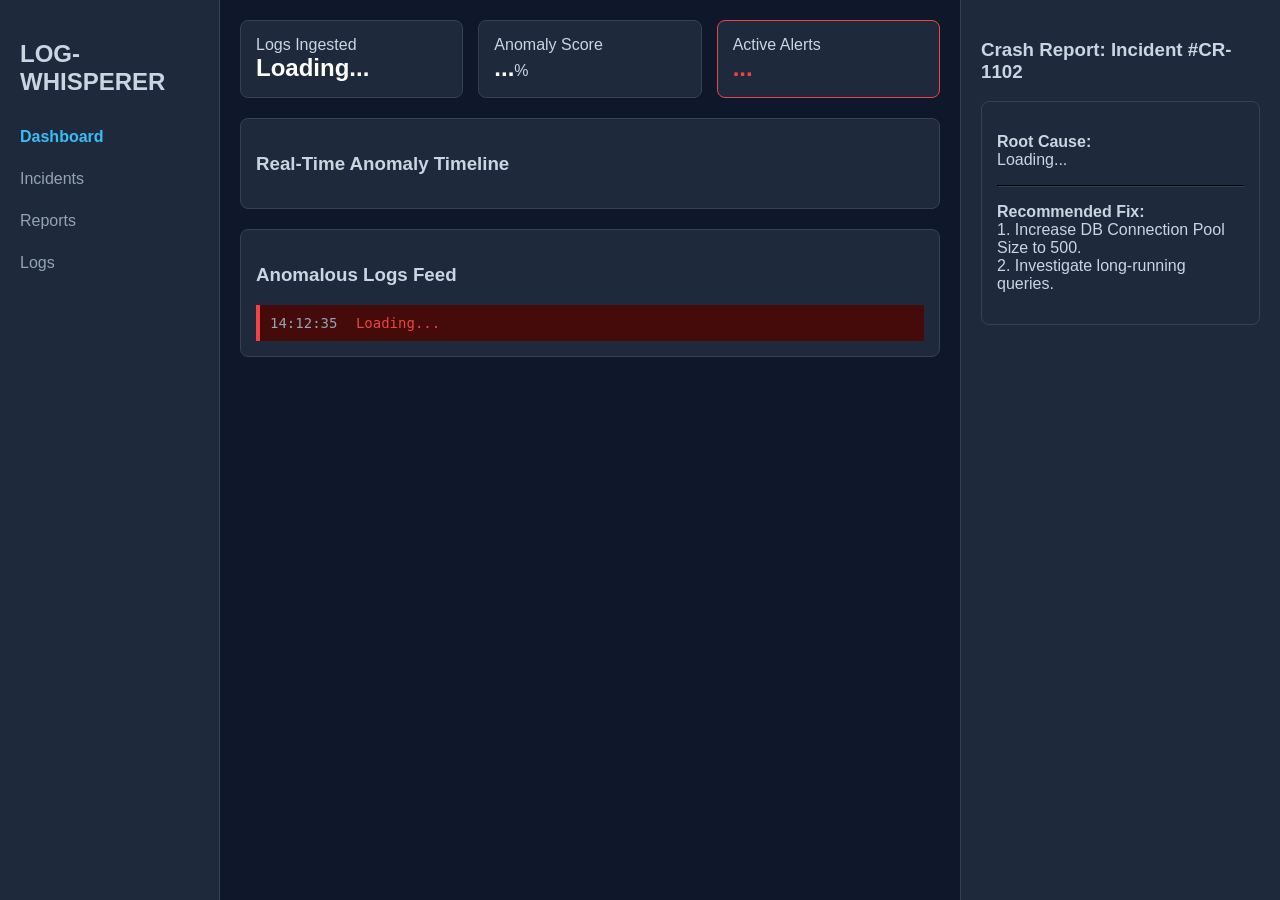
==== index.html @ 50fad415 "feat: changed the ui to get more information" ====
<!DOCTYPE html>
<html lang="en">
<head>
    <meta charset="UTF-8">
    <title>Log-Whisperer</title>
    <link rel="stylesheet" href="style.css">
    <script src="script.js"></script>
</head>
<body>
    <div class="container">
        
        <aside class="sidebar">
            <h2>LOG-WHISPERER</h2>
            <ul>
                <li class="active">Dashboard</li>
                <li>Incidents</li>
                <li>Reports</li>
                <li>Logs</li>
            </ul>
        </aside>

        <main class="main-content">
            <div class="top-cards">
                <div class="card">Logs Ingested<br><span id="ingested" class="big-text">Loading...</span></div>
                <div class="card">Anomaly Score<br><span id="score" class="big-text">...</span>%</div>
                <div class="card error-card">Active Alerts<br><span id="alerts" class="big-text error-text">...</span></div>
            </div>

            <div class="chart-container">
                <h3>Real-Time Anomaly Timeline</h3>
                <div id="anomalyChart"></div>
            </div>

            <div class="log-feed">
                <h3>Anomalous Logs Feed</h3>
                <div class="log-entry"><span class="timestamp">14:12:35</span> <span id="latest-log" class="error-text">Loading...</span></div>
            </div>
        </main>

        <aside class="right-panel">
            <h3>Crash Report: Incident #CR-1102</h3>
            <div class="crash-details">
                <p><strong>Root Cause:</strong> <br><span id="root-cause">Loading...</span></p>
                <hr>
                <p><strong>Recommended Fix:</strong><br>1. Increase DB Connection Pool Size to 500.<br>2. Investigate long-running queries.</p>
            </div>
        </aside>

    </div>
    <script src="{{ url_for('static', filename='script.js') }}"></script>
</body>
</html>
---- style.css ----
body {
    margin: 0;
    font-family: Arial, sans-serif;
    background-color: #0f172a; /* Deep dark blue/gray */
    color: #cbd5e1;
}

.container {
    display: grid;
    grid-template-columns: 220px 1fr 320px;
    height: 100vh;
}

.sidebar, .right-panel {
    background-color: #1e293b;
    padding: 20px;
    border-right: 1px solid #334155;
}

.right-panel {
    border-right: none;
    border-left: 1px solid #334155;
}

.main-content {
    padding: 20px;
    display: flex;
    flex-direction: column;
    gap: 20px;
}

.top-cards {
    display: grid;
    grid-template-columns: repeat(3, 1fr);
    gap: 15px;
}

.card, .chart-container, .log-feed, .crash-details {
    background-color: #1e293b;
    padding: 15px;
    border-radius: 8px;
    border: 1px solid #334155;
}

.big-text {
    font-size: 24px;
    font-weight: bold;
    color: white;
}

.error-card {
    border: 1px solid #ef4444;
}

.error-text {
    color: #ef4444;
}

ul {
    list-style: none;
    padding: 0;
}

ul li {
    padding: 12px 0;
    cursor: pointer;
    color: #94a3b8;
}

ul li.active {
    color: #38bdf8;
    font-weight: bold;
}

.log-entry {
    background-color: #450a0a; /* Dark red background */
    padding: 10px;
    border-left: 4px solid #ef4444;
    font-family: monospace;
    font-size: 14px;
}
.timestamp {
    color: #94a3b8;
    margin-right: 10px;
}

hr {
    border-color: #334155;
}
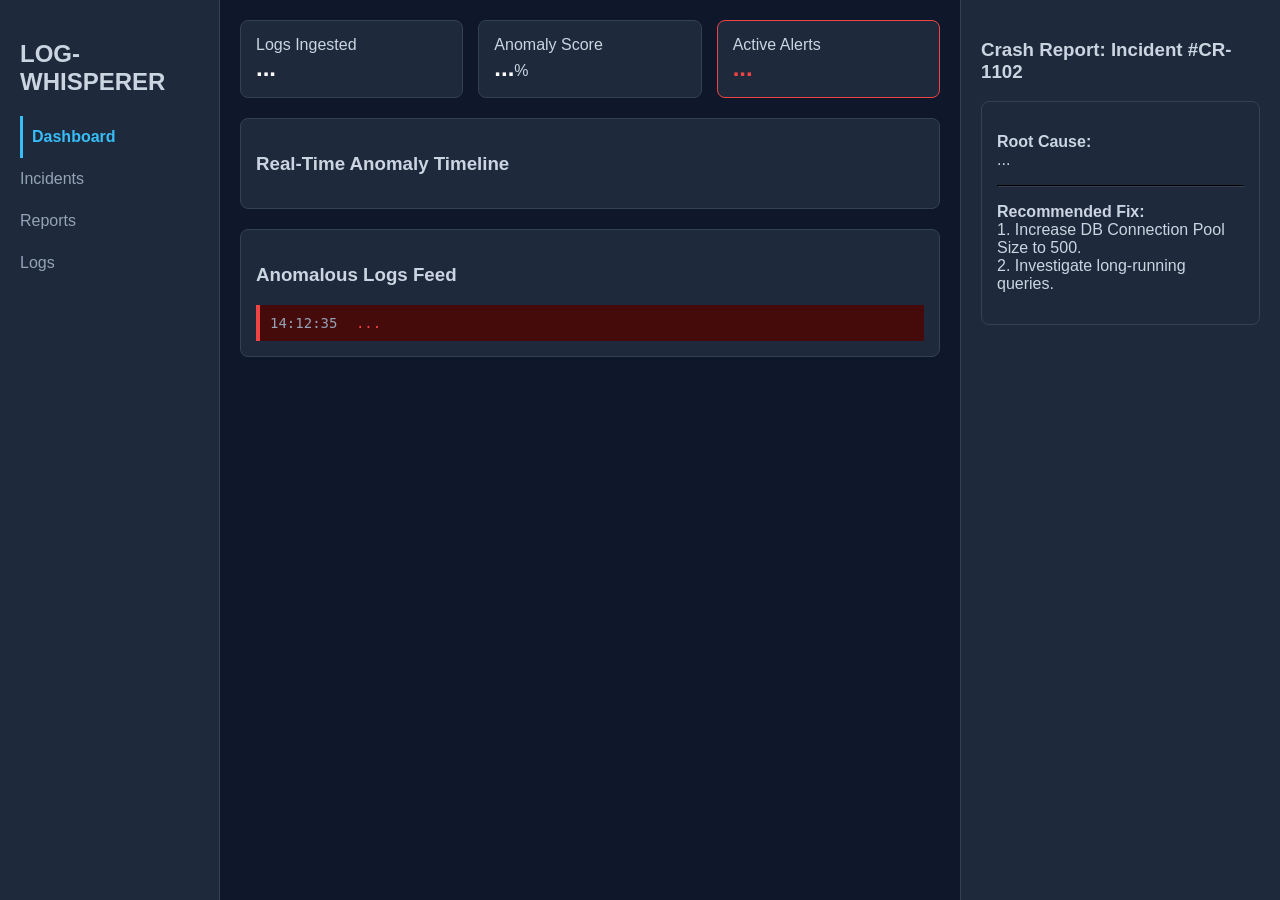
==== commit c6d1e128: "feat: layout with side navigation for Dashboard, Incidents, Reports, and Logs sections." ====
--- a/index.html
+++ b/index.html
@@ -4,49 +4,75 @@
     <meta charset="UTF-8">
     <title>Log-Whisperer</title>
     <link rel="stylesheet" href="style.css">
-    <script src="script.js"></script>
+    <!-- <script src="script.js"></script> -->
 </head>
 <body>
     <div class="container">
         
         <aside class="sidebar">
             <h2>LOG-WHISPERER</h2>
-            <ul>
-                <li class="active">Dashboard</li>
-                <li>Incidents</li>
-                <li>Reports</li>
-                <li>Logs</li>
+            <ul id="nav-menu">
+                <li class="active" data-target="dashboard-view">Dashboard</li>
+                <li data-target="incidents-view">Incidents</li>
+                <li data-target="reports-view">Reports</li>
+                <li data-target="logs-view">Logs</li>
             </ul>
         </aside>
 
         <main class="main-content">
-            <div class="top-cards">
-                <div class="card">Logs Ingested<br><span id="ingested" class="big-text">Loading...</span></div>
-                <div class="card">Anomaly Score<br><span id="score" class="big-text">...</span>%</div>
-                <div class="card error-card">Active Alerts<br><span id="alerts" class="big-text error-text">...</span></div>
+            
+            <div id="dashboard-view" class="view-section active-view">
+                <div class="top-cards">
+                    <div class="card">Logs Ingested<br><span id="ingested" class="big-text">...</span></div>
+                    <div class="card">Anomaly Score<br><span id="score" class="big-text">...</span>%</div>
+                    <div class="card error-card">Active Alerts<br><span id="alerts" class="big-text error-text">...</span></div>
+                </div>
+
+                <div class="chart-container">
+                    <h3>Real-Time Anomaly Timeline</h3>
+                    <div id="anomalyChart"></div>
+                </div>
+
+                <div class="log-feed">
+                    <h3>Anomalous Logs Feed</h3>
+                    <div class="log-entry"><span class="timestamp">14:12:35</span> <span id="latest-log" class="error-text">...</span></div>
+                </div>
             </div>
 
-            <div class="chart-container">
-                <h3>Real-Time Anomaly Timeline</h3>
-                <div id="anomalyChart"></div>
+            <div id="incidents-view" class="view-section">
+                <h2>Active Incidents</h2>
+                <div class="card error-card">
+                    <p><strong>Incident #CR-1102</strong> - Status: Unresolved</p>
+                    <button>Acknowledge</button>
+                </div>
             </div>
 
-            <div class="log-feed">
-                <h3>Anomalous Logs Feed</h3>
-                <div class="log-entry"><span class="timestamp">14:12:35</span> <span id="latest-log" class="error-text">Loading...</span></div>
+            <div id="reports-view" class="view-section">
+                <h2>Historical AI Crash Reports</h2>
+                <div class="card">
+                    <p>No historical reports generated yet.</p>
+                </div>
             </div>
+
+            <div id="logs-view" class="view-section">
+                <h2>Raw Log Viewer</h2>
+                <div class="log-entry" style="background-color: #1e293b; border-left: 4px solid #38bdf8;">
+                    <span class="timestamp">14:12:30</span> INFO: User login successful.
+                </div>
+            </div>
+
         </main>
 
         <aside class="right-panel">
             <h3>Crash Report: Incident #CR-1102</h3>
             <div class="crash-details">
-                <p><strong>Root Cause:</strong> <br><span id="root-cause">Loading...</span></p>
+                <p><strong>Root Cause:</strong> <br><span id="root-cause">...</span></p>
                 <hr>
                 <p><strong>Recommended Fix:</strong><br>1. Increase DB Connection Pool Size to 500.<br>2. Investigate long-running queries.</p>
             </div>
         </aside>
 
     </div>
-    <script src="{{ url_for('static', filename='script.js') }}"></script>
+    <script src="script.js"></script>
 </body>
 </html>
--- a/style.css
+++ b/style.css
@@ -86,4 +86,21 @@
 
 hr {
     border-color: #334155;
+}
+
+/* Navigation View Toggles */
+.view-section {
+    display: none; /* Hide all views by default */
+    flex-direction: column;
+    gap: 20px;
+}
+
+.view-section.active-view {
+    display: flex; /* Only show the active one */
+}
+#nav-menu li.active { 
+    color: #38bdf8; 
+    font-weight: bold; 
+    border-left: 3px solid #38bdf8;
+    padding-left: 9px;
 }
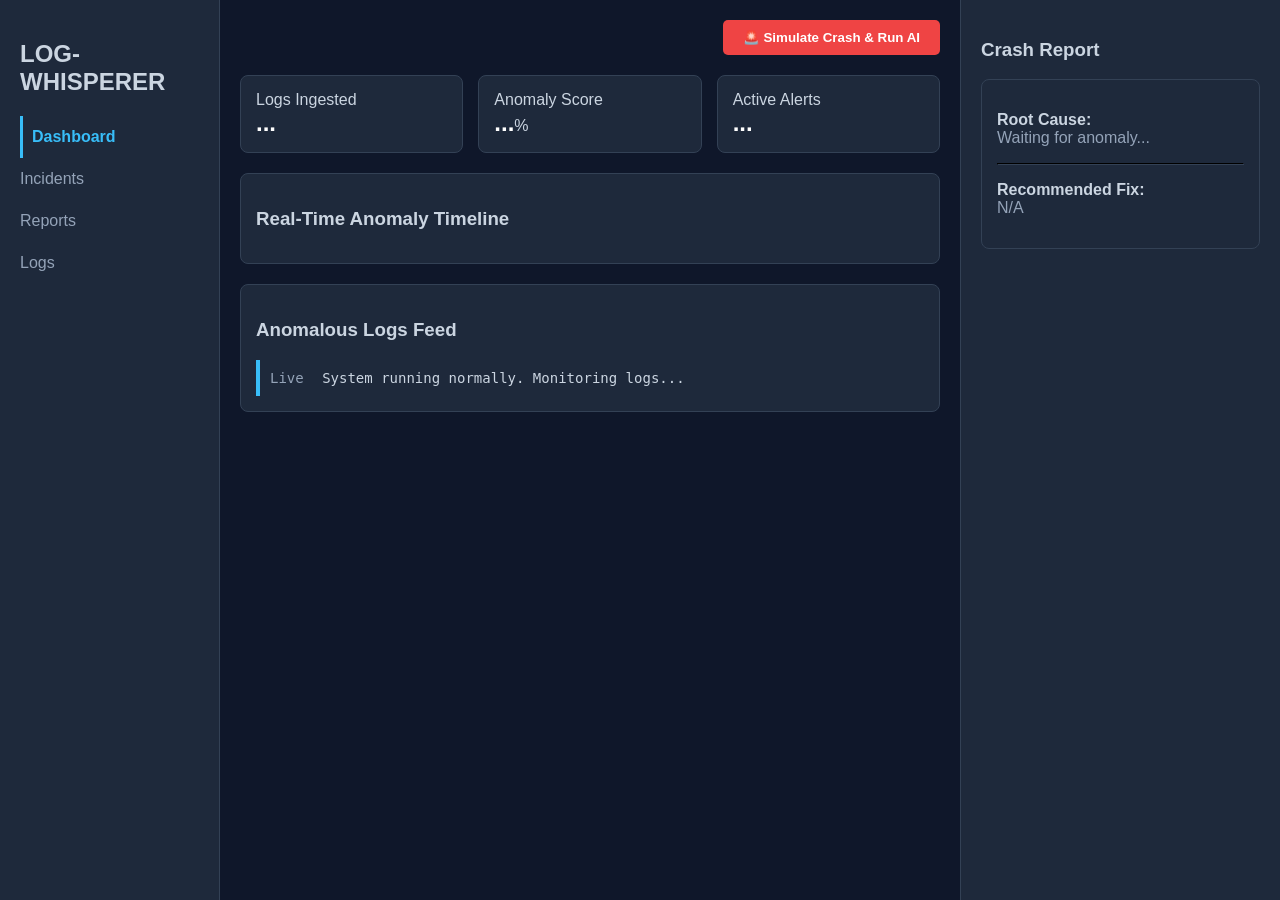
==== commit e215c381: "feat: Integrate Gemini AI to simulate log anomalies, generate root causes and fixes, and dynamically" ====
--- a/index.html
+++ b/index.html
@@ -4,7 +4,6 @@
     <meta charset="UTF-8">
     <title>Log-Whisperer</title>
     <link rel="stylesheet" href="style.css">
-    <!-- <script src="script.js"></script> -->
 </head>
 <body>
     <div class="container">
@@ -22,10 +21,14 @@
         <main class="main-content">
             
             <div id="dashboard-view" class="view-section active-view">
+                <div class="header-actions">
+                    <button id="simulate-btn" class="action-btn">🚨 Simulate Crash & Run AI</button>
+                </div>
+
                 <div class="top-cards">
                     <div class="card">Logs Ingested<br><span id="ingested" class="big-text">...</span></div>
                     <div class="card">Anomaly Score<br><span id="score" class="big-text">...</span>%</div>
-                    <div class="card error-card">Active Alerts<br><span id="alerts" class="big-text error-text">...</span></div>
+                    <div class="card" id="alert-card">Active Alerts<br><span id="alerts" class="big-text">...</span></div>
                 </div>
 
                 <div class="chart-container">
@@ -35,40 +38,23 @@
 
                 <div class="log-feed">
                     <h3>Anomalous Logs Feed</h3>
-                    <div class="log-entry"><span class="timestamp">14:12:35</span> <span id="latest-log" class="error-text">...</span></div>
+                    <div class="log-entry" id="log-box">
+                        <span class="timestamp">Live</span> <span id="latest-log">System running normally. Monitoring logs...</span>
+                    </div>
                 </div>
             </div>
 
-            <div id="incidents-view" class="view-section">
-                <h2>Active Incidents</h2>
-                <div class="card error-card">
-                    <p><strong>Incident #CR-1102</strong> - Status: Unresolved</p>
-                    <button>Acknowledge</button>
-                </div>
-            </div>
-
-            <div id="reports-view" class="view-section">
-                <h2>Historical AI Crash Reports</h2>
-                <div class="card">
-                    <p>No historical reports generated yet.</p>
-                </div>
-            </div>
-
-            <div id="logs-view" class="view-section">
-                <h2>Raw Log Viewer</h2>
-                <div class="log-entry" style="background-color: #1e293b; border-left: 4px solid #38bdf8;">
-                    <span class="timestamp">14:12:30</span> INFO: User login successful.
-                </div>
-            </div>
-
+            <div id="incidents-view" class="view-section"><h2>Active Incidents</h2><p>No active incidents.</p></div>
+            <div id="reports-view" class="view-section"><h2>Reports</h2><p>No reports generated yet.</p></div>
+            <div id="logs-view" class="view-section"><h2>Raw Logs</h2><p>Waiting for log file upload...</p></div>
         </main>
 
         <aside class="right-panel">
-            <h3>Crash Report: Incident #CR-1102</h3>
+            <h3>Crash Report</h3>
             <div class="crash-details">
-                <p><strong>Root Cause:</strong> <br><span id="root-cause">...</span></p>
+                <p><strong>Root Cause:</strong> <br><span id="root-cause" style="color:#94a3b8;">Waiting for anomaly...</span></p>
                 <hr>
-                <p><strong>Recommended Fix:</strong><br>1. Increase DB Connection Pool Size to 500.<br>2. Investigate long-running queries.</p>
+                <p><strong>Recommended Fix:</strong><br><span id="fix" style="color:#94a3b8;">N/A</span></p>
             </div>
         </aside>
 
--- a/style.css
+++ b/style.css
@@ -1,106 +1,51 @@
 body {
     margin: 0;
-    font-family: Arial, sans-serif;
-    background-color: #0f172a; /* Deep dark blue/gray */
-    color: #cbd5e1;
+    font-family: Arial, sans-serif; 
+    background-color: #0f172a; 
+    color: #cbd5e1; 
+}
+.container {
+    display: grid; 
+    grid-template-columns: 220px 1fr 320px; 
+    height: 100vh; 
+}
+.sidebar, .right-panel { 
+    background-color: #1e293b; 
+    padding: 20px; 
+    border-right: 1px solid #334155; 
+}
+.right-panel {
+    border-right: none;
+    border-left: 1px solid #334155; 
+}
+.main-content {
+    padding: 20px; 
+    display: flex; 
+    flex-direction: column; 
+    gap: 20px; 
 }
 
-.container {
-    display: grid;
-    grid-template-columns: 220px 1fr 320px;
-    height: 100vh;
-}
+/* Cards & Layout */
+.top-cards { display: grid; grid-template-columns: repeat(3, 1fr); gap: 15px; }
+.card, .chart-container, .log-feed, .crash-details { background-color: #1e293b; padding: 15px; border-radius: 8px; border: 1px solid #334155; }
+.big-text { font-size: 24px; font-weight: bold; color: white; }
 
-.sidebar, .right-panel {
-    background-color: #1e293b;
-    padding: 20px;
-    border-right: 1px solid #334155;
-}
+/* Alerts */
+.error-card { border: 1px solid #ef4444; }
+.error-text { color: #ef4444; }
+.log-entry { background-color: #1e293b; padding: 10px; border-left: 4px solid #38bdf8; font-family: monospace; font-size: 14px; }
+.log-entry.critical { background-color: #450a0a; border-left: 4px solid #ef4444; }
+.timestamp { color: #94a3b8; margin-right: 10px; }
+hr { border-color: #334155; }
 
-.right-panel {
-    border-right: none;
-    border-left: 1px solid #334155;
-}
+/* Navigation */
+ul { list-style: none; padding: 0; }
+ul li { padding: 12px 0; cursor: pointer; color: #94a3b8; transition: 0.2s;}
+ul li.active { color: #38bdf8; font-weight: bold; border-left: 3px solid #38bdf8; padding-left: 9px; }
+.view-section { display: none; flex-direction: column; gap: 20px; }
+.view-section.active-view { display: flex; }
 
-.main-content {
-    padding: 20px;
-    display: flex;
-    flex-direction: column;
-    gap: 20px;
-}
-
-.top-cards {
-    display: grid;
-    grid-template-columns: repeat(3, 1fr);
-    gap: 15px;
-}
-
-.card, .chart-container, .log-feed, .crash-details {
-    background-color: #1e293b;
-    padding: 15px;
-    border-radius: 8px;
-    border: 1px solid #334155;
-}
-
-.big-text {
-    font-size: 24px;
-    font-weight: bold;
-    color: white;
-}
-
-.error-card {
-    border: 1px solid #ef4444;
-}
-
-.error-text {
-    color: #ef4444;
-}
-
-ul {
-    list-style: none;
-    padding: 0;
-}
-
-ul li {
-    padding: 12px 0;
-    cursor: pointer;
-    color: #94a3b8;
-}
-
-ul li.active {
-    color: #38bdf8;
-    font-weight: bold;
-}
-
-.log-entry {
-    background-color: #450a0a; /* Dark red background */
-    padding: 10px;
-    border-left: 4px solid #ef4444;
-    font-family: monospace;
-    font-size: 14px;
-}
-.timestamp {
-    color: #94a3b8;
-    margin-right: 10px;
-}
-
-hr {
-    border-color: #334155;
-}
-
-/* Navigation View Toggles */
-.view-section {
-    display: none; /* Hide all views by default */
-    flex-direction: column;
-    gap: 20px;
-}
-
-.view-section.active-view {
-    display: flex; /* Only show the active one */
-}
-#nav-menu li.active { 
-    color: #38bdf8; 
-    font-weight: bold; 
-    border-left: 3px solid #38bdf8;
-    padding-left: 9px;
-}+/* Buttons */
+.action-btn { background: #ef4444; color: white; border: none; padding: 10px 20px; border-radius: 5px; cursor: pointer; font-weight: bold; float: right;}
+.action-btn:hover { background: #dc2626; }
+.header-actions { overflow: hidden; }
